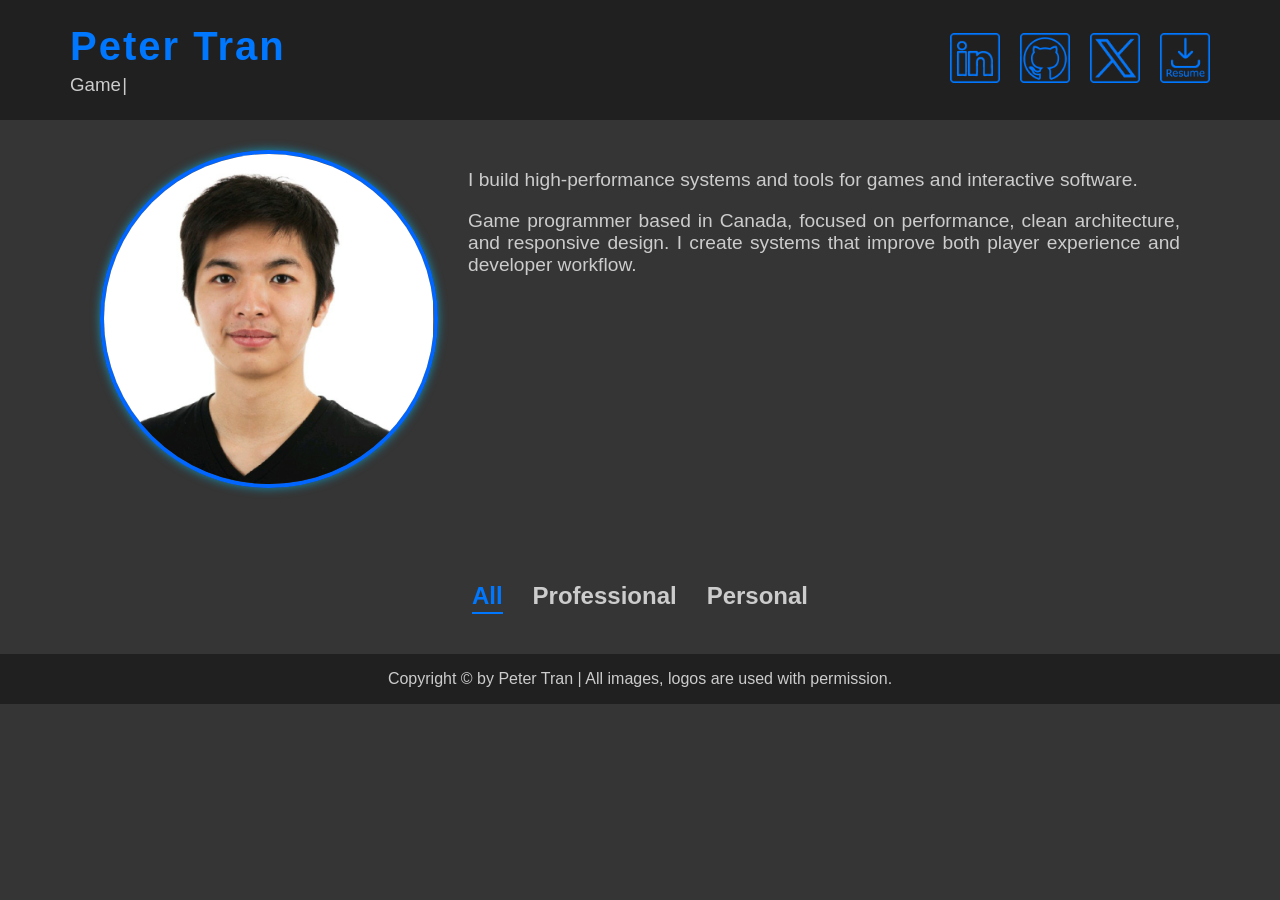
==== index.html @ 81e27185 "Portfolio Showcase Filtering Bar - Non-functional Filtering Bar" ====
<!DOCTYPE html>
<html lang="en">
    <head>
        <title>Peter Tran</title>

        <meta charset="UTF-8">
        <meta name="viewport" content="width=device-width, initial-scale=1.0">

        <link rel="styleSheet" href="src/styles/main.css">
        <link rel="styleSheet" href="src/styles/index.css">
    </head>
    <body>
        <!-- Navigation Bar -->
        <div class="navagationBarContainer">
            <div class="navagationBar">
                <!-- Brand / Logo -->
                <a href="/index.html" class="brandHeader">
                    <h1 class="brandName">Peter Tran</h1>
                    <h3 class="brandTitle">
                        <span id="typingText"></span>
                        <span class="typingCursor">|</span>
                    </h3>
                </a>

                <!-- Social Navigation Actions -->
                <ul class="navItems">
                    <li><a href="https://www.linkedin.com/in/petertran00/" class="socialNavItem" id="linkedin"></a></li>
                    <li><a href="https://github.com/Dev-PeterT" class="socialNavItem" id="github"></a></li>
                    <li><a href="https://x.com/Dev_PeterT" class="socialNavItem" id="x"></a></li>
                    <li><a href="src/assets/downloads/Resume.pdf" class="socialNavItem" id="resume" target="_blank"></a></li>
                </ul>

                <!-- Hamburger Icon -->
                <div class="hamburger" onclick="ToggleMenu()">
                    <div></div>
                    <div></div>
                    <div></div>
                </div>
            </div>
        </div>

        <!-- Main Page Content -->
        <div class="pageContentContainer">
            <div style="height: 150px"></div>

            <!-- About Me Section -->
            <div class="aboutMeContentContainer">
                <div class="profilePictureContainer">
                    <img src="src/assets/images/Profile.jpeg" alt="Profile Image" class="profilePicture">
                </div>
                <div class="introductionText">
                    <p>I build high-performance systems and tools for games and interactive software.</p>
                    <p>Game programmer based in Canada, focused on performance, clean architecture, and responsive design. I create systems that improve both player experience and developer workflow.</p>
                </div>
            </div>

            <!-- Portfolio Section -->
            <div class="portfolioContentContainer">
                <ul class="portfolioNavbar">
                    <li class="active" data-category="all">All</li>
                    <li data-category="professional">Professional</li>
                    <li data-category="personal">Personal</li>
                </ul>

                <div class="portfolioShowcase">
                </div>
            </div>
        </div>

        <!-- Page Footer -->
        <div class="pageFooterContainer">
            <div class="pageFooter">
                <p>Copyright &copy; by Peter Tran | All images, logos are used with permission.</p>
            </div>
        </div>

        <script src="/src/scripts/main.js"></script>
    </body>
</html>
---- src/styles/main.css ----
/* =====================
   Portfolio Page Layout
   ===================== */
html, body {
    margin: 0;
    height: 100%;

    color: #cccccc;
    text-align: justify;

    justify-content: center;
    scroll-behavior: smooth;
    background-color: #353535;
	font-family: Verdana, sans-serif;
}
.pageContentContainer {
    margin: 0 auto;
    max-width: 1200px;
    text-align: justify;
    justify-content: center; 
}



/* ==============================
   Portfolio Navagation Bar Style
   ============================== */
.navagationBarContainer {
    top: 0;
	margin: 0;
    width: 100%;
    height: 120px;
    z-index: 9999;
    position: fixed;
    background-color: #202020;
}
.navagationBar{
    height: 100%;
    display: flex;
    margin: 0 auto;
    max-width: 1200px;
    padding-left: 20px;
    padding-right: 20px;
	align-items: center;
    box-sizing: border-box;
    justify-content: space-between;
}

/*#region Navigation Bar Brand*/
.brandHeader {
    margin: 5px 10px;
    text-decoration: none;
    display: inline-block;
}
.brandName {
    font-weight: 700;
    font-size: 2.5rem;    
    letter-spacing: 2px;

    margin: 0;
    display: block;
    color: #0077ff;
    text-decoration: none;
}
.brandTitle {
    font-weight: 300;
    color: #cccccc;
    margin: 5px 0 0 0;  
}
.typingCursor {
    left: -4px;
    position: relative;
    display: inline-block;
    animation: blink 0.7s step-start infinite;
}
@keyframes blink {
    50% { opacity: 0; }
}
/*#endregion*/

/*#region Navigation Bar Social*/
.navItems {
    margin: 0;
	padding: 0;
    display: flex;
    list-style: none;
    margin-left: auto;
}
.navItems li {
	position: relative;
}
.socialNavItem{
    width: 50px;
	height: 50px;
    margin: 5px 10px;
    display: inline-block;
    background-size: contain;
    background-position: center;
	background-repeat: no-repeat;
	transition: background-image 0.3s ease-in-out;
}
#linkedin {
	background-image: url('/src/assets/images/logos/Blue_Linkedin.png');
}
#linkedin:hover {
	background-image: url('/src/assets/images/logos/Red_Linkedin.png');
}
#github {
	background-image: url('/src/assets/images/logos/Blue_Github.png');
}
#github:hover {
	background-image: url('/src/assets/images/logos/Red_Github.png');
}
#x {
	background-image: url('/src/assets/images/logos/Blue_X.png');
}
#x:hover {
	background-image: url('/src/assets/images/logos/Red_X.png');
}
#resume {
    background-image: url('/src/assets/images/icons/Blue_Resume.png');
}
#resume:hover {
    background-image: url('/src/assets/images/icons/Red_Resume.png');
}
/*#endregion*/

/*#region Navigation Bar Hamburger*/
.hamburger {
    gap: 10px;
    width: 50px;
    height: 95px;
    display: none;
    cursor: pointer;
    align-items: center; 
    flex-direction: column;
    justify-content: center;
}
.hamburger div {
    width: 40px;
    height: 2px;
    border-radius: 2px;
    transform-origin: center;
    background-color: #fff;
    transition: all 0.4s ease;
}
.hamburger.open div:nth-child(1) {
    transform: rotate(45deg) translate(8.5px, 8.5px);
}
.hamburger.open div:nth-child(2) {
    opacity: 0;
}
.hamburger.open div:nth-child(3) {
    transform: rotate(-45deg) translate(8.5px, -8.5px);
}
@keyframes socialSlideOutRight {
    0%   { transform: translateX(0); opacity: 1; }
    100% { transform: translateX(120px); opacity: 0; }
}
@keyframes backSlideInLeft {
    0%   { transform: translateX(-50%) translateX(-50px); opacity: 0; }
    100% { transform: translateX(-50%) translateX(0); opacity: 1; }
}
@keyframes socialSlideInLeft {
    0%   { transform: translateX(120px); opacity: 0; }
    100% { transform: translateX(0); opacity: 1; }
}
@keyframes backSlideOutLeft {
    0%   { transform: translateX(-50%) translateX(0); opacity: 1; }
    100% { transform: translateX(-50%) translateX(-50px); opacity: 0; }
}
/*#endregion*/



/* ======================
   Portfolio Footer Style
   ====================== */
.pageFooterContainer {
    width: 100%;
    height: 50px;
    display: flex;

    text-align: center;
    align-items: center;
    box-sizing: border-box;
    justify-content: center;
    background-color: #202020;
}
.pageFooter {
    display: flex;
    flex-wrap: wrap;
    align-items: center;
    justify-content: center;
}



/* =================================
   Mobile Responsive Portfolio Style
   ================================= */
@media screen and (max-width: 1024px) {
    /*#region Navigation Bar*/
    .navItems {
        left: 0;
        gap: 15px;
        top: 120px;
        opacity: 0;
        width: 100%;
        max-height: 0;

        overflow: hidden;
        position: absolute;
        align-items: center;
        flex-direction: row;
        transform-origin: top;
        justify-content: center;
        background-color: #202020;
        will-change: max-height, opacity;
        transition: max-height 0.7s ease, opacity 0.5s ease 0.1s;
    }
    .navItems.show {
        opacity: 1;
        max-height: 200px;
    }
    .navItems li {
        opacity: 0;
        transform: translateY(-10px);
        transition: opacity 0.3s ease, transform 0.6s ease;
    }
    .navItems.show li {
        opacity: 1;
        transform: translateY(0);
    }
    .hamburger {
        display: flex;
        margin: 5px 10px;
    }
    /*#endregion*/
}
---- src/styles/index.css ----
/* ====================
   Introduction Content
   ==================== */
.aboutMeContentContainer {
    gap: 30px;
    display: flex;
    position: relative;
    text-align: justify;

    padding-left: 5%;
    padding-right: 5%;
    padding-bottom: 25px;
}
.profilePicture {
    width: 330px;
	height: 330px;
    object-fit: cover;
	border-radius: 50%;
	border: 4px solid #0066ff;
	box-shadow: 0 0 10px rgba(0, 204, 255, 0.6);
}
.introductionText {
    font-size: 1.2rem;
}



/* ==================================
   Portfolio Content & Navigation Bar
   ================================== */

/*#region Portfolio Navigation Bar*/
.portfolioNavbar {
    gap: 30px;
    display: flex;
    margin: 40px 0;
    font-weight: 500;
    list-style: none;
    justify-content: center;

    padding-left: 5%;
    padding-right: 5%;
    padding-top: 25px;
}
.portfolioNavbar li {
    font-weight: 700;
    font-size: 1.5rem;

    cursor: pointer;
    position: relative;
    padding-bottom: 4px;
}
.portfolioNavbar li::after {
    left: 0;
    bottom: 0;
    content: '';
    width: 100%;
    height: 2px;
    position: absolute;
    transform: scaleX(0);
    transform-origin: center;
    background-color: #0077ff;
    transition: transform 0.3s ease;
}
.portfolioNavbar li:hover::after {
    transform: scaleX(1);
}
.portfolioNavbar li.active::after {
    transform: scaleX(1);
}
.portfolioNavbar li:hover,
.portfolioNavbar li.active {
    color: #0077ff;
}
/*#endregion*/

/*#region Portfolio Content Grid & Showcase*/

/*#endregion*/



/* =================================
   Mobile Responsive Portfolio Style
   ================================= */
@media screen and (max-width: 1024px) {
    
}
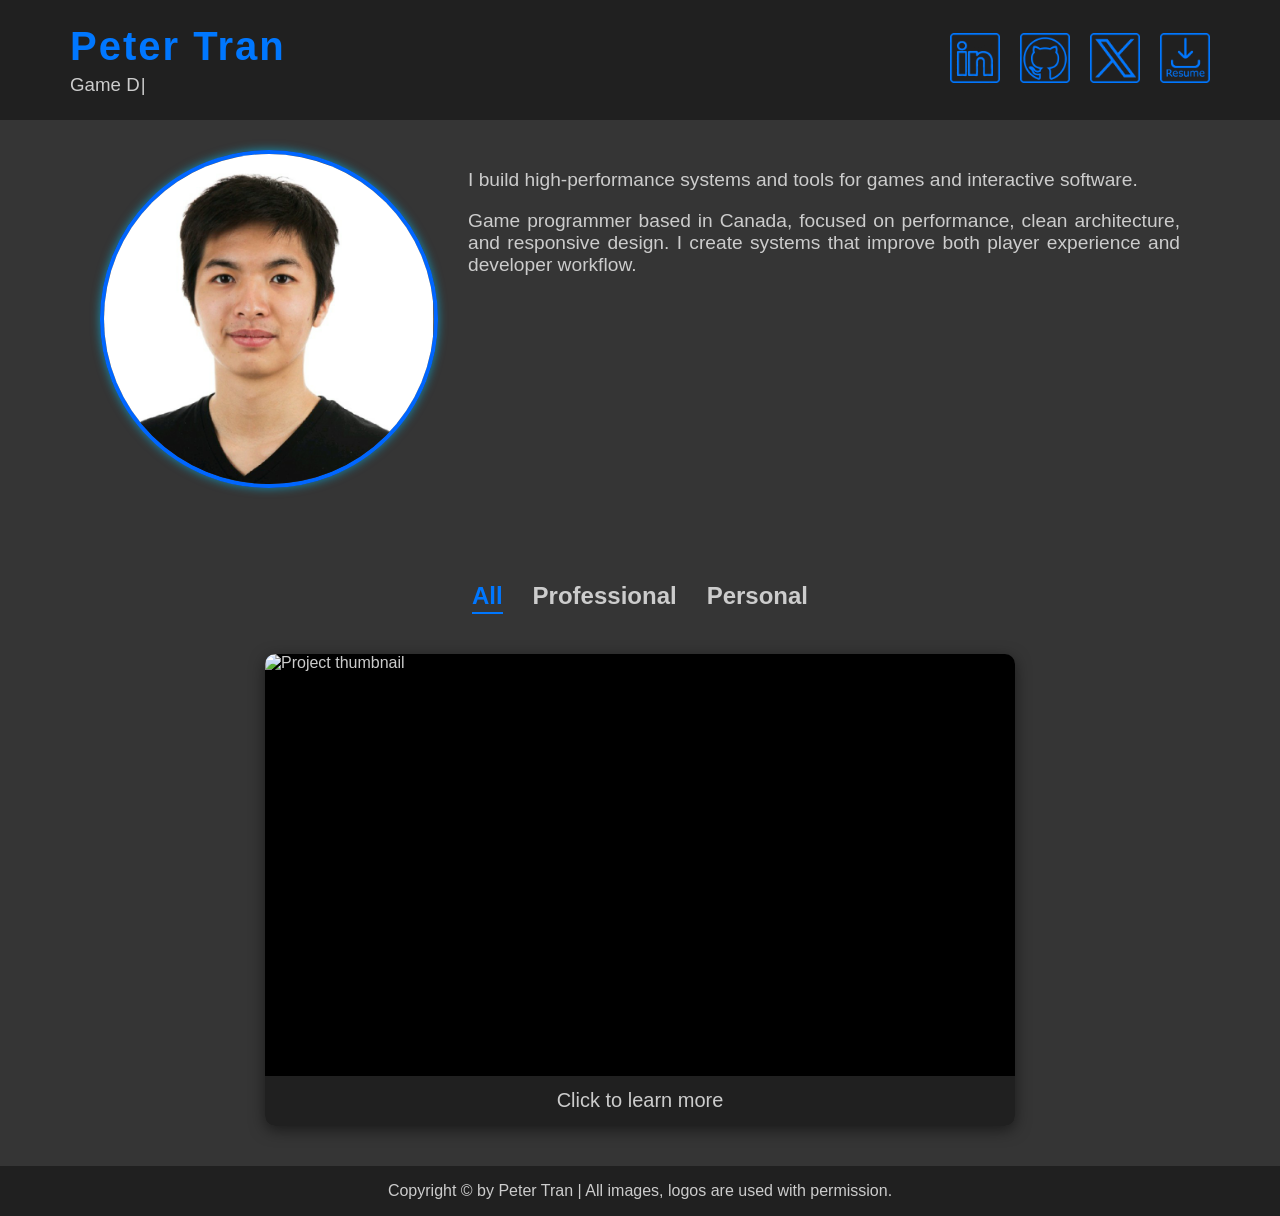
==== commit cf78aee3: "Project Card and UI/UX update - Updated UI/UX color - Project Card Template" ====
--- a/index.html
+++ b/index.html
@@ -56,13 +56,28 @@
 
             <!-- Portfolio Section -->
             <div class="portfolioContentContainer">
-                <ul class="portfolioNavbar">
+                <ul class="portfolioFilterBar">
                     <li class="active" data-category="all">All</li>
                     <li data-category="professional">Professional</li>
                     <li data-category="personal">Personal</li>
                 </ul>
 
                 <div class="portfolioShowcase">
+                    <div class="projectCard">
+                        <div class="mediaBox">
+                            <img src="${project.previewImage}" alt="Project thumbnail" class="previewImage">
+                            <video class="previewVideo" muted loop playsinline>
+                                <source src="${project.previewVideo}" type="video/mp4">
+                            </video>
+                        </div>
+                        <div class="textBox">
+                            <div class="defaultText">
+                                <span class="projectTitle"></span>
+                                <span class="projectRole"></span>
+                            </div>
+                            <div class="hoverText">Click to learn more</div>
+                        </div>
+                    </div>
                 </div>
             </div>
         </div>
@@ -75,5 +90,6 @@
         </div>
 
         <script src="/src/scripts/main.js"></script>
+        <script src="/src/scripts/portfolioContent.js"></script>
     </body>
 </html>
--- a/src/styles/main.css
+++ b/src/styles/main.css
@@ -100,28 +100,40 @@
 	transition: background-image 0.3s ease-in-out;
 }
 #linkedin {
-	background-image: url('/src/assets/images/logos/Blue_Linkedin.png');
+    transition: transform 0.35s ease;
+	background-image: url('/src/assets/images/logos/Main_Linkedin.png');
 }
 #linkedin:hover {
-	background-image: url('/src/assets/images/logos/Red_Linkedin.png');
+    transform: translateY(-4px) scale(1.05);
+    box-shadow: 0 0 12px rgba(51, 153, 255, 0.25);
+	background-image: url('/src/assets/images/logos/Hover_Linkedin.png');
 }
 #github {
-	background-image: url('/src/assets/images/logos/Blue_Github.png');
+    transition: transform 0.35s ease;
+	background-image: url('/src/assets/images/logos/Main_Github.png');
 }
 #github:hover {
-	background-image: url('/src/assets/images/logos/Red_Github.png');
+    transform: translateY(-4px) scale(1.05);
+    box-shadow: 0 0 12px rgba(51, 153, 255, 0.25);
+	background-image: url('/src/assets/images/logos/Hover_Github.png');
 }
 #x {
-	background-image: url('/src/assets/images/logos/Blue_X.png');
+    transition: transform 0.35s ease;
+	background-image: url('/src/assets/images/logos/Main_X.png');
 }
 #x:hover {
-	background-image: url('/src/assets/images/logos/Red_X.png');
+    transform: translateY(-4px) scale(1.05);
+    box-shadow: 0 0 12px rgba(51, 153, 255, 0.25);
+	background-image: url('/src/assets/images/logos/Hover_X.png');
 }
 #resume {
-    background-image: url('/src/assets/images/icons/Blue_Resume.png');
+    transition: transform 0.35s ease;
+    background-image: url('/src/assets/images/icons/Main_Resume.png');
 }
 #resume:hover {
-    background-image: url('/src/assets/images/icons/Red_Resume.png');
+    transform: translateY(-4px) scale(1.05);
+    box-shadow: 0 0 12px rgba(51, 153, 255, 0.25);
+    background-image: url('/src/assets/images/icons/Hover_Resume.png');
 }
 /*#endregion*/
 
--- a/src/styles/index.css
+++ b/src/styles/index.css
@@ -30,7 +30,7 @@
    ================================== */
 
 /*#region Portfolio Navigation Bar*/
-.portfolioNavbar {
+.portfolioFilterBar {
     gap: 30px;
     display: flex;
     margin: 40px 0;
@@ -42,7 +42,7 @@
     padding-right: 5%;
     padding-top: 25px;
 }
-.portfolioNavbar li {
+.portfolioFilterBar li {
     font-weight: 700;
     font-size: 1.5rem;
 
@@ -50,7 +50,7 @@
     position: relative;
     padding-bottom: 4px;
 }
-.portfolioNavbar li::after {
+.portfolioFilterBar li::after {
     left: 0;
     bottom: 0;
     content: '';
@@ -62,20 +62,87 @@
     background-color: #0077ff;
     transition: transform 0.3s ease;
 }
-.portfolioNavbar li:hover::after {
+.portfolioFilterBar li:hover::after {
     transform: scaleX(1);
 }
-.portfolioNavbar li.active::after {
+.portfolioFilterBar li.active::after {
     transform: scaleX(1);
 }
-.portfolioNavbar li:hover,
-.portfolioNavbar li.active {
+.portfolioFilterBar li:hover,
+.portfolioFilterBar li.active {
     color: #0077ff;
 }
 /*#endregion*/
 
 /*#region Portfolio Content Grid & Showcase*/
+.portfolioShowcase {
+	display: flex;
+	flex-wrap: wrap;
+    max-width: 1800px;
+	justify-content: center;
+}
+.projectCard {
+    width: 750px;
+    margin: 0 auto;
+    cursor: pointer;
+    overflow: hidden;
+    max-height: 1500px;
+    transform: scale(1);
+    border-radius: 10px;
+    box-shadow: 0 4px 15px rgba(0, 0, 0, 0.5);
 
+    transition:
+        margin 0.8s ease,
+        opacity 0.6s ease,
+        transform 0.6s ease,
+        max-height 0.8s ease,
+        box-shadow 0.3s ease;
+    margin: 0 20px 40px 20px;
+}
+.mediaBox {
+    width: 100%;
+    overflow: hidden;
+    position: relative;
+    background: black;
+    aspect-ratio: 16 / 9;
+    border-radius: var(--projectMedia-radius);
+}
+.mediaBox img,
+.mediaBox video {
+    top: 0;
+    left: 0;
+    width: 100%;
+    height: 100%;
+    object-fit: cover;
+    position: absolute;
+    border-radius: inherit;
+    transition: opacity 0.4s ease;
+}
+.mediaBox img {
+    opacity: 1;
+    z-index: 1;
+}
+.mediaBox video {
+    opacity: 0;
+    z-index: 2;
+}
+.textBox {
+    width: 100%;
+    height: 50px;
+    font-size: 20px;
+    padding: 0 15px;
+
+    display: flex;
+    color: #cccccc;
+    overflow: hidden;
+    position: relative;
+    align-items: center;
+    box-sizing: border-box;
+    font-family: sans-serif;
+    justify-content: center;
+    background-color: #202020;
+    border-radius: var(--projectText-radius);
+}
 /*#endregion*/
 
 
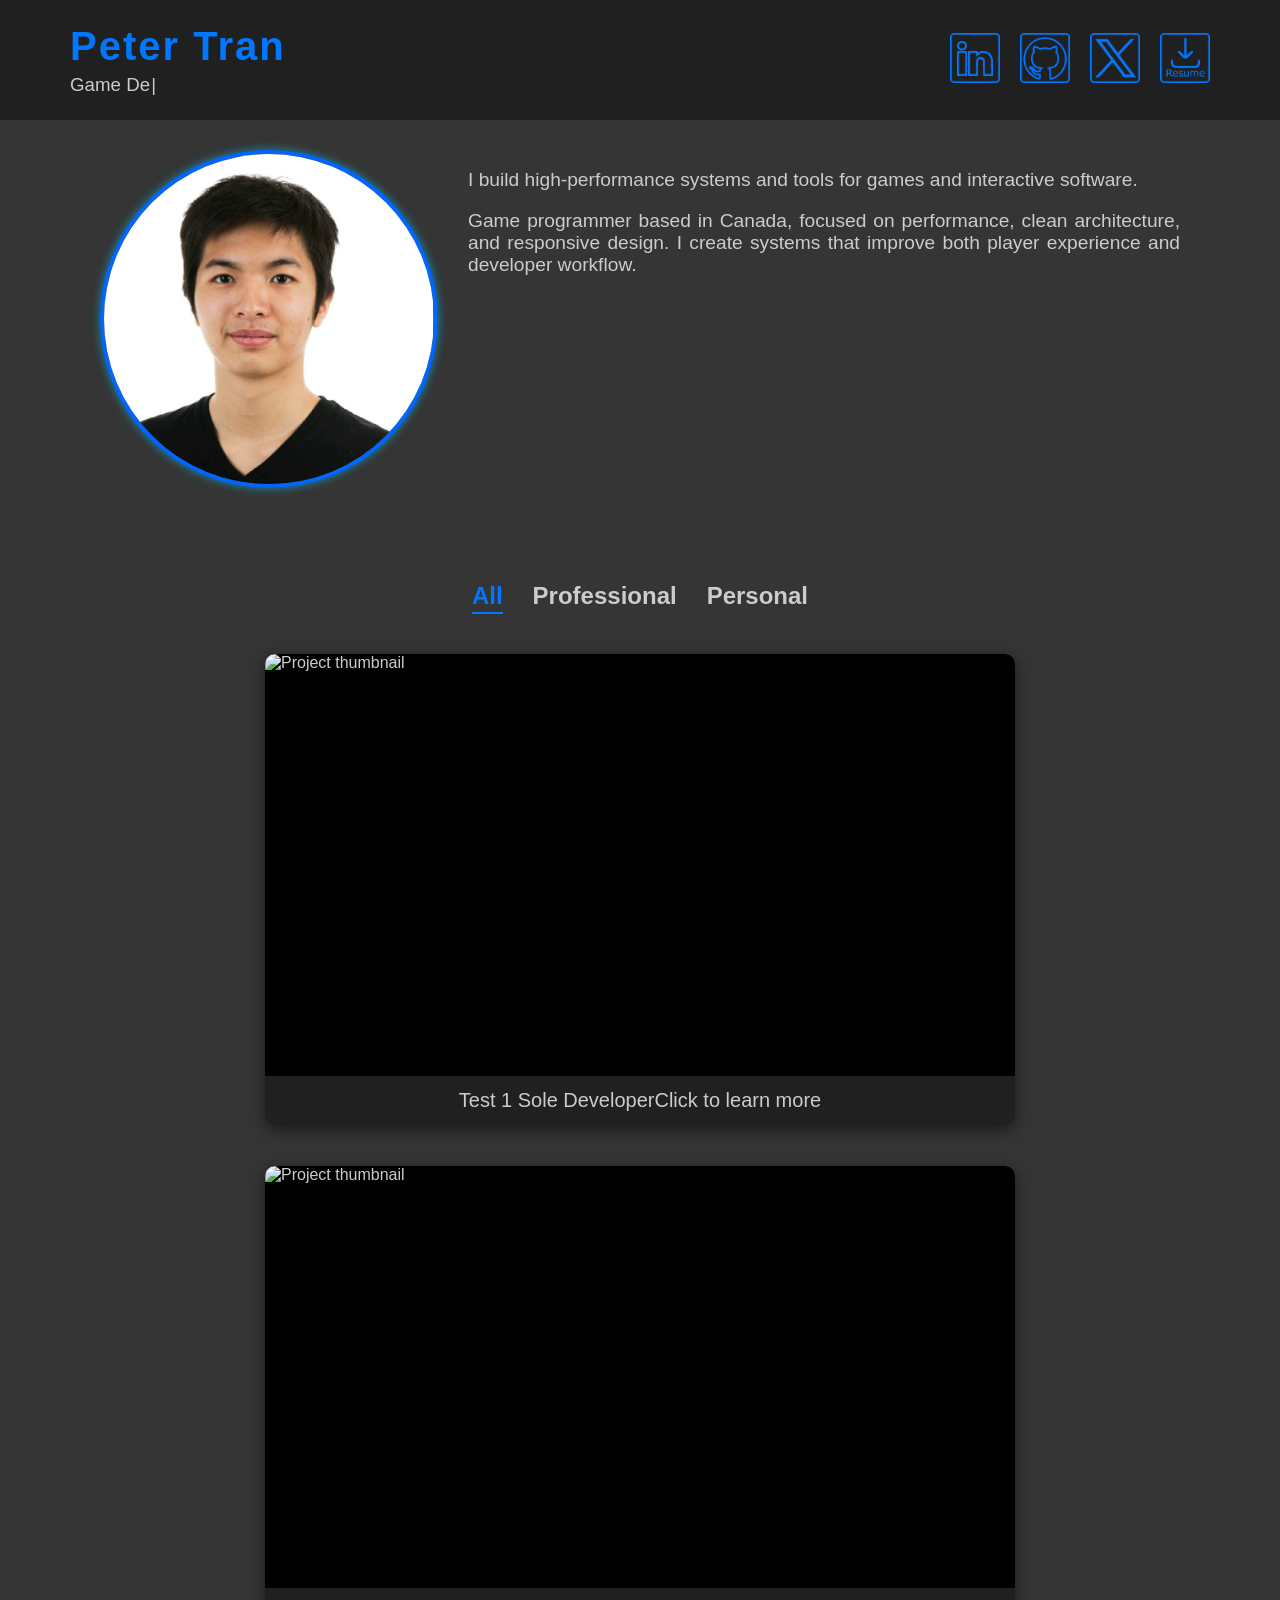
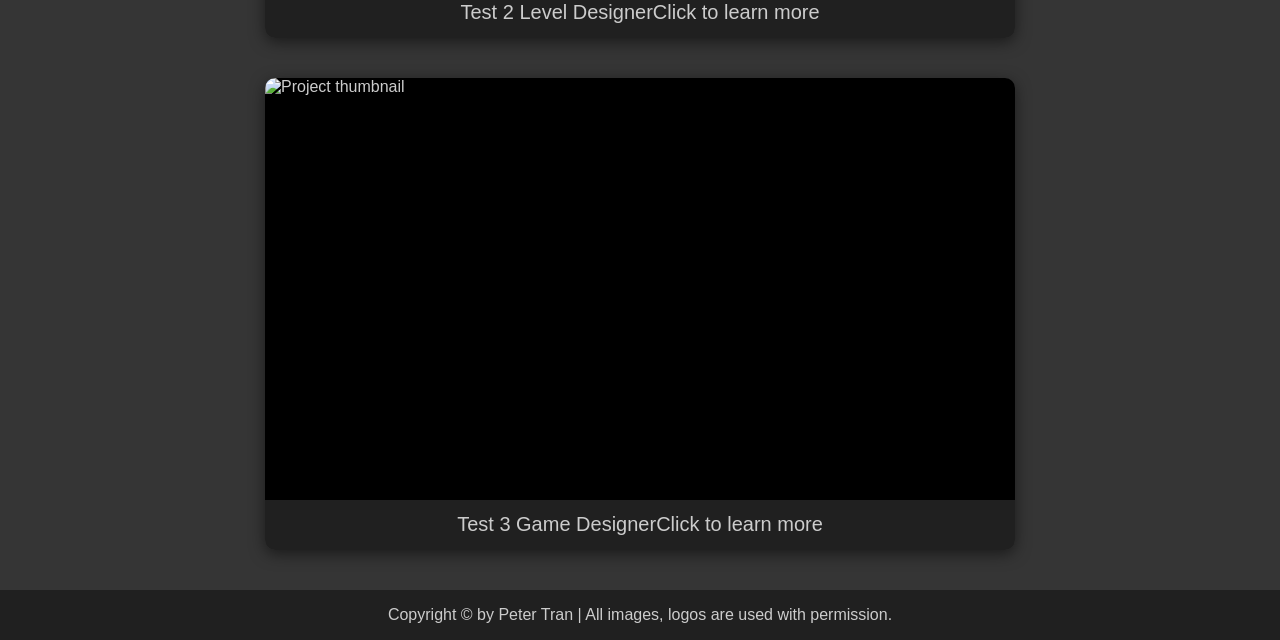
==== commit 143b0208: "Dynamic Project Loading - Load projects from Json" ====
--- a/index.html
+++ b/index.html
@@ -63,21 +63,7 @@
                 </ul>
 
                 <div class="portfolioShowcase">
-                    <div class="projectCard">
-                        <div class="mediaBox">
-                            <img src="${project.previewImage}" alt="Project thumbnail" class="previewImage">
-                            <video class="previewVideo" muted loop playsinline>
-                                <source src="${project.previewVideo}" type="video/mp4">
-                            </video>
-                        </div>
-                        <div class="textBox">
-                            <div class="defaultText">
-                                <span class="projectTitle"></span>
-                                <span class="projectRole"></span>
-                            </div>
-                            <div class="hoverText">Click to learn more</div>
-                        </div>
-                    </div>
+                    
                 </div>
             </div>
         </div>
--- a/src/styles/index.css
+++ b/src/styles/index.css
@@ -49,6 +49,8 @@
     cursor: pointer;
     position: relative;
     padding-bottom: 4px;
+
+    transition: color 0.25s ease;
 }
 .portfolioFilterBar li::after {
     left: 0;
@@ -68,9 +70,13 @@
 .portfolioFilterBar li.active::after {
     transform: scaleX(1);
 }
-.portfolioFilterBar li:hover,
+.portfolioFilterBar li:hover {
+    color: #3399ff;
+    transition: color 0.25s ease;
+}
 .portfolioFilterBar li.active {
     color: #0077ff;
+    transition: color 0.25s ease;
 }
 /*#endregion*/
 
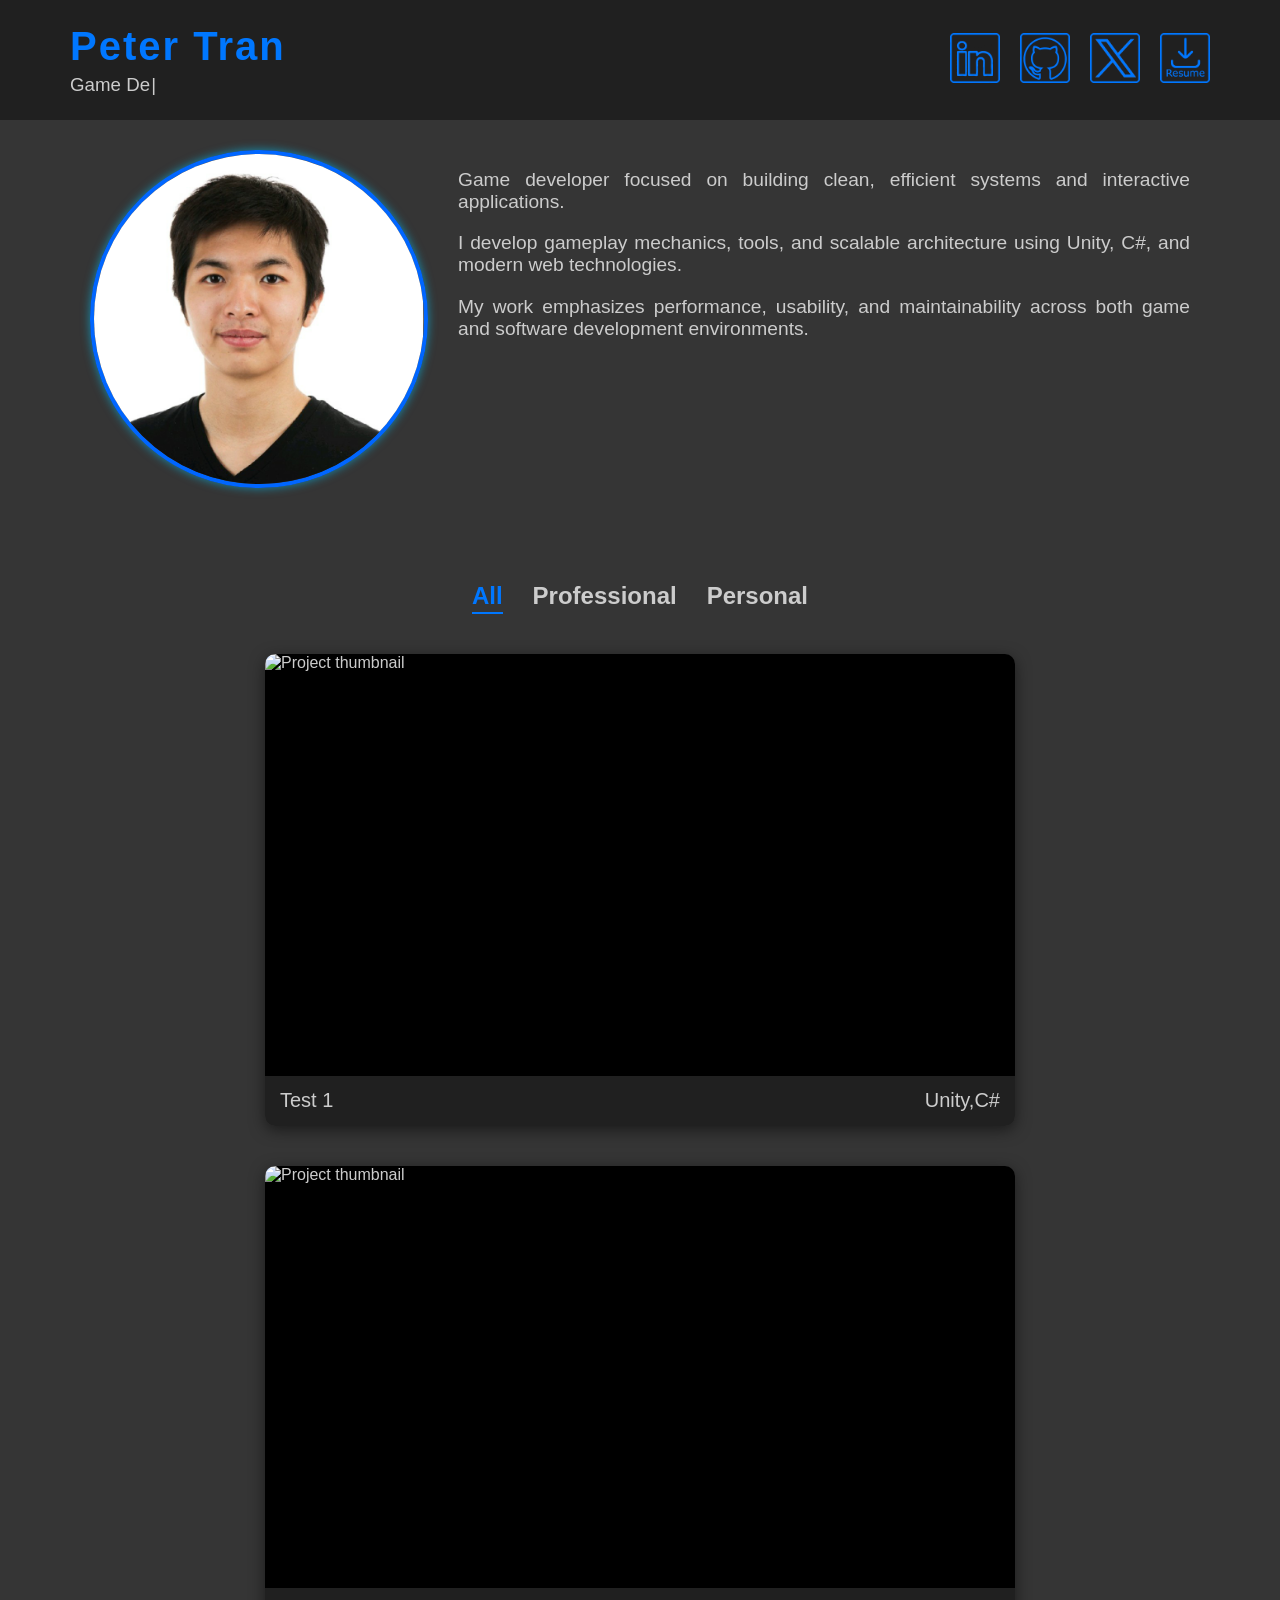
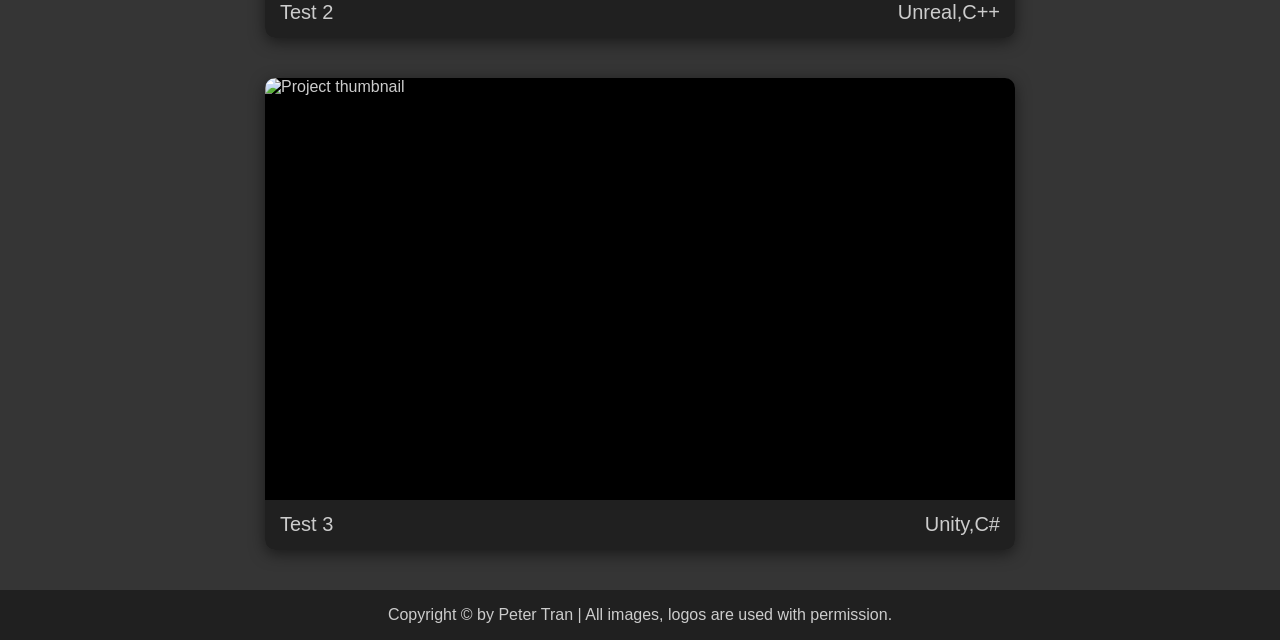
==== commit 50be003a: "Updated Content - Updated About Me - Updated Project Cards" ====
--- a/index.html
+++ b/index.html
@@ -49,8 +49,9 @@
                     <img src="src/assets/images/Profile.jpeg" alt="Profile Image" class="profilePicture">
                 </div>
                 <div class="introductionText">
-                    <p>I build high-performance systems and tools for games and interactive software.</p>
-                    <p>Game programmer based in Canada, focused on performance, clean architecture, and responsive design. I create systems that improve both player experience and developer workflow.</p>
+                    <p>Game developer focused on building clean, efficient systems and interactive applications.</p>
+                    <p>I develop gameplay mechanics, tools, and scalable architecture using Unity, C#, and modern web technologies.</p>
+                    <p>My work emphasizes performance, usability, and maintainability across both game and software development environments.</p>
                 </div>
             </div>
 
--- a/src/styles/main.css
+++ b/src/styles/main.css
@@ -14,8 +14,6 @@
 	font-family: Verdana, sans-serif;
 }
 .pageContentContainer {
-    margin: 0 auto;
-    max-width: 1200px;
     text-align: justify;
     justify-content: center; 
 }
--- a/src/styles/index.css
+++ b/src/styles/index.css
@@ -4,6 +4,8 @@
 .aboutMeContentContainer {
     gap: 30px;
     display: flex;
+    margin: 0 auto;
+    max-width: 1100px;
     position: relative;
     text-align: justify;
 
@@ -73,6 +75,10 @@
 .portfolioFilterBar li:hover {
     color: #3399ff;
     transition: color 0.25s ease;
+
+    text-shadow: 
+        0 0 3px rgba(51, 153, 255, 0.4),
+        0 0 6px rgba(51, 153, 255, 0.25);
 }
 .portfolioFilterBar li.active {
     color: #0077ff;
@@ -83,10 +89,12 @@
 /*#region Portfolio Content Grid & Showcase*/
 .portfolioShowcase {
 	display: flex;
+    margin: 0 auto;
 	flex-wrap: wrap;
     max-width: 1800px;
 	justify-content: center;
 }
+
 .projectCard {
     width: 750px;
     margin: 0 auto;
@@ -105,6 +113,21 @@
         box-shadow 0.3s ease;
     margin: 0 20px 40px 20px;
 }
+.projectCard:hover {
+    transform: scale(1.02);
+    box-shadow: 
+        0 0 10px rgba(51, 153, 255, 0.6),
+        0 0 20px rgba(51, 153, 255, 0.4),
+        0 4px 15px rgba(0, 0, 0, 0.5); 
+}
+.projectCard.hidden {
+    opacity: 0;
+    max-height: 0;
+    margin: 0 !important;
+    pointer-events: none;
+    transform: scale(1);
+}
+
 .mediaBox {
     width: 100%;
     overflow: hidden;
@@ -132,6 +155,7 @@
     opacity: 0;
     z-index: 2;
 }
+
 .textBox {
     width: 100%;
     height: 50px;
@@ -149,6 +173,38 @@
     background-color: #202020;
     border-radius: var(--projectText-radius);
 }
+.defaultText {
+    width: 100%;
+    display: flex;
+    align-items: center;
+    transition: opacity 0.3s ease;
+    justify-content: space-between;
+}
+.projectCard:hover .defaultText {
+    opacity: 0;
+}
+.hoverText {
+    position: absolute;
+    top: 0;
+    left: 0;
+    opacity: 0;
+    width: 100%;
+    height: 100%;
+    display: flex;
+    color: #3399ff;
+    font-weight: bold;
+    text-align: center;
+    align-items: center;
+    justify-content: center;
+    transition: opacity 0.3s ease;
+
+    text-shadow: 
+        0 0 3px rgba(51, 153, 255, 0.4),
+        0 0 6px rgba(51, 153, 255, 0.25);
+}
+.projectCard:hover .hoverText {
+    opacity: 1;
+}
 /*#endregion*/
 
 
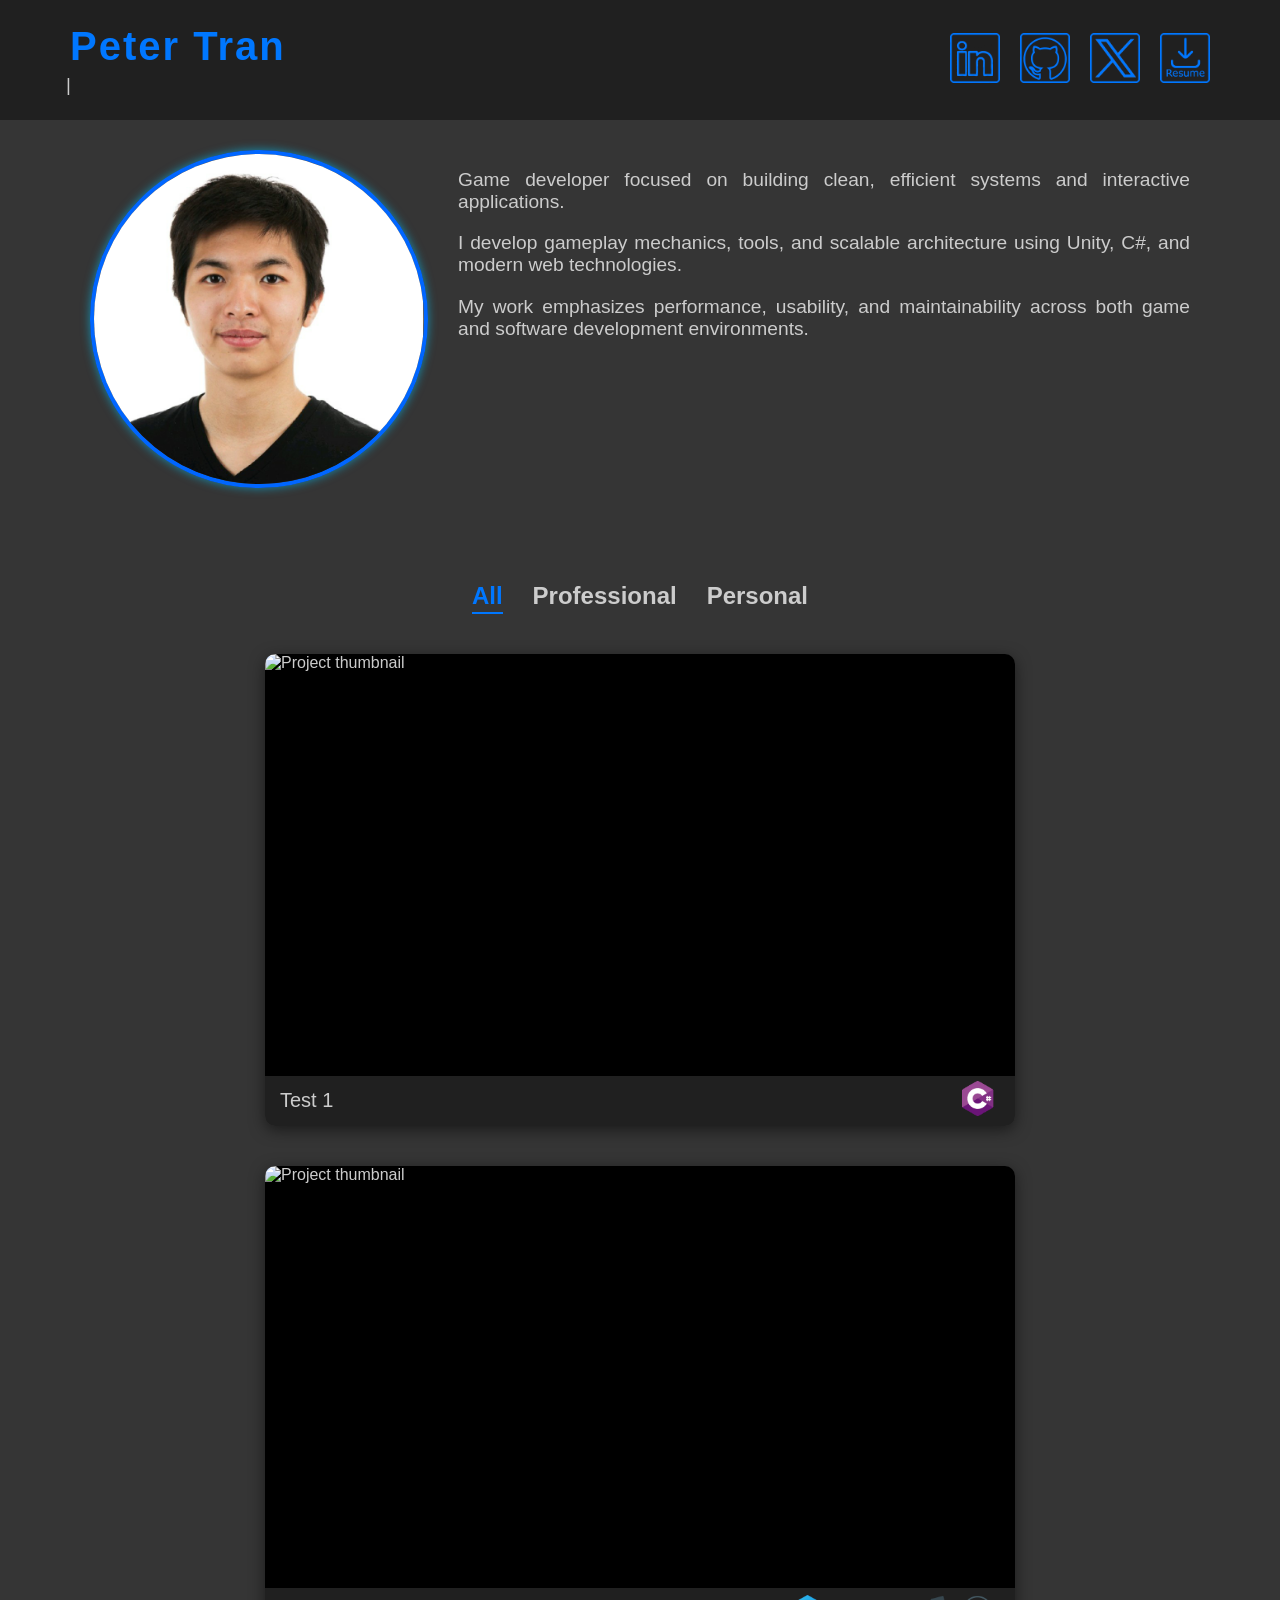
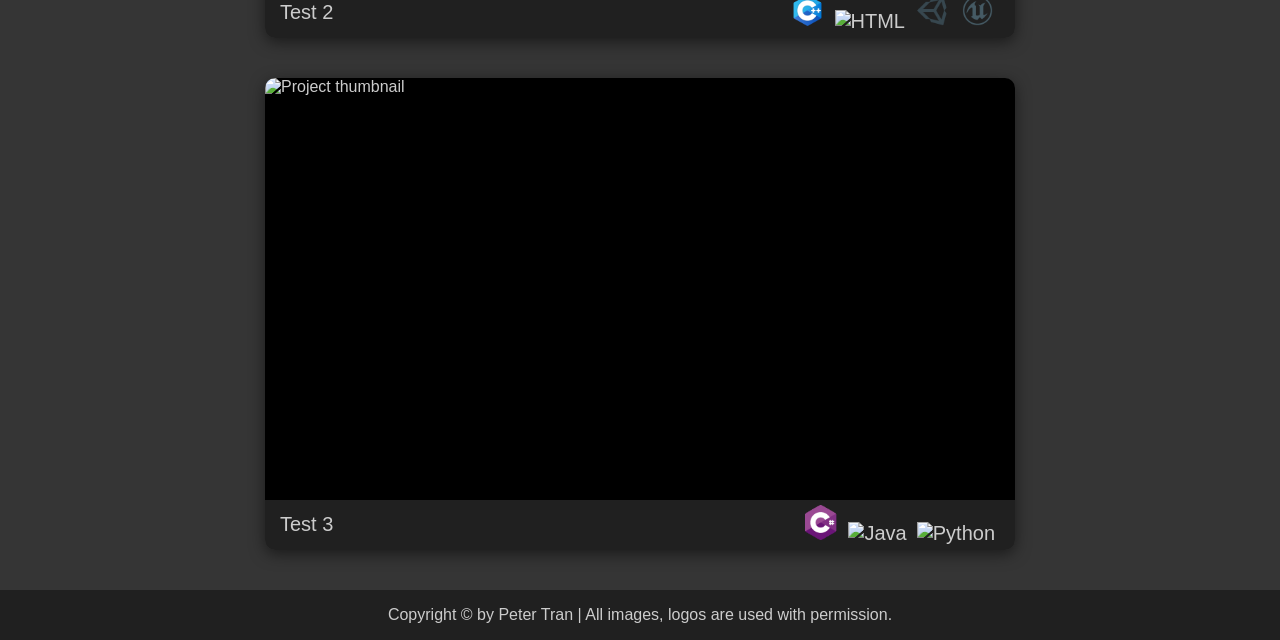
==== commit 423f78a0: "New Page - Project Cards leads to a case study page - Action Item setup" ====
--- a/index.html
+++ b/index.html
@@ -9,10 +9,10 @@
         <link rel="styleSheet" href="src/styles/main.css">
         <link rel="styleSheet" href="src/styles/index.css">
     </head>
-    <body>
+    <body class="index">
         <!-- Navigation Bar -->
-        <div class="navagationBarContainer">
-            <div class="navagationBar">
+        <div class="navigationBarContainer">
+            <div class="navigationBar">
                 <!-- Brand / Logo -->
                 <a href="/index.html" class="brandHeader">
                     <h1 class="brandName">Peter Tran</h1>
@@ -22,12 +22,16 @@
                     </h3>
                 </a>
 
+                <div class="navigationActions" id="navigationActions">
+                    <span class="backText">Back</span>
+                </div>
+
                 <!-- Social Navigation Actions -->
-                <ul class="navItems">
-                    <li><a href="https://www.linkedin.com/in/petertran00/" class="socialNavItem" id="linkedin"></a></li>
-                    <li><a href="https://github.com/Dev-PeterT" class="socialNavItem" id="github"></a></li>
-                    <li><a href="https://x.com/Dev_PeterT" class="socialNavItem" id="x"></a></li>
-                    <li><a href="src/assets/downloads/Resume.pdf" class="socialNavItem" id="resume" target="_blank"></a></li>
+                <ul class="navigationItems">
+                    <li><a href="https://www.linkedin.com/in/petertran00/" class="socialNavigationItem" id="linkedin"></a></li>
+                    <li><a href="https://github.com/Dev-PeterT" class="socialNavigationItem" id="github"></a></li>
+                    <li><a href="https://x.com/Dev_PeterT" class="socialNavigationItem" id="x"></a></li>
+                    <li><a href="src/assets/downloads/Resume.pdf" class="socialNavigationItem" id="resume" target="_blank"></a></li>
                 </ul>
 
                 <!-- Hamburger Icon -->
--- a/src/styles/main.css
+++ b/src/styles/main.css
@@ -23,7 +23,7 @@
 /* ==============================
    Portfolio Navagation Bar Style
    ============================== */
-.navagationBarContainer {
+.navigationBarContainer {
     top: 0;
 	margin: 0;
     width: 100%;
@@ -32,7 +32,7 @@
     position: fixed;
     background-color: #202020;
 }
-.navagationBar{
+.navigationBar{
     height: 100%;
     display: flex;
     margin: 0 auto;
@@ -76,18 +76,28 @@
 }
 /*#endregion*/
 
+/*#region Navigation Bar Action Items*/
+.navigationActions {
+    display: none;
+}
+
+body.caseStudy .navigationActions {
+    display: flex;
+}
+/*#endregion*/
+
 /*#region Navigation Bar Social*/
-.navItems {
+.navigationItems {
     margin: 0;
 	padding: 0;
     display: flex;
     list-style: none;
     margin-left: auto;
 }
-.navItems li {
+.navigationItems li {
 	position: relative;
 }
-.socialNavItem{
+.socialNavigationItem{
     width: 50px;
 	height: 50px;
     margin: 5px 10px;
@@ -99,30 +109,30 @@
 }
 #linkedin {
     transition: transform 0.35s ease;
-	background-image: url('/src/assets/images/logos/Main_Linkedin.png');
+	background-image: url('/src/assets/images/icons/Main_Linkedin.png');
 }
 #linkedin:hover {
     transform: translateY(-4px) scale(1.05);
     box-shadow: 0 0 12px rgba(51, 153, 255, 0.25);
-	background-image: url('/src/assets/images/logos/Hover_Linkedin.png');
+	background-image: url('/src/assets/images/icons/Hover_Linkedin.png');
 }
 #github {
     transition: transform 0.35s ease;
-	background-image: url('/src/assets/images/logos/Main_Github.png');
+	background-image: url('/src/assets/images/icons/Main_Github.png');
 }
 #github:hover {
     transform: translateY(-4px) scale(1.05);
     box-shadow: 0 0 12px rgba(51, 153, 255, 0.25);
-	background-image: url('/src/assets/images/logos/Hover_Github.png');
+	background-image: url('/src/assets/images/icons/Hover_Github.png');
 }
 #x {
     transition: transform 0.35s ease;
-	background-image: url('/src/assets/images/logos/Main_X.png');
+	background-image: url('/src/assets/images/icons/Main_X.png');
 }
 #x:hover {
     transform: translateY(-4px) scale(1.05);
     box-shadow: 0 0 12px rgba(51, 153, 255, 0.25);
-	background-image: url('/src/assets/images/logos/Hover_X.png');
+	background-image: url('/src/assets/images/icons/Hover_X.png');
 }
 #resume {
     transition: transform 0.35s ease;
--- a/src/styles/index.css
+++ b/src/styles/index.css
@@ -180,6 +180,11 @@
     transition: opacity 0.3s ease;
     justify-content: space-between;
 }
+.techBadge {
+    width: 35px;
+    height: 35px;
+    padding: 0 5px;
+}
 .projectCard:hover .defaultText {
     opacity: 0;
 }
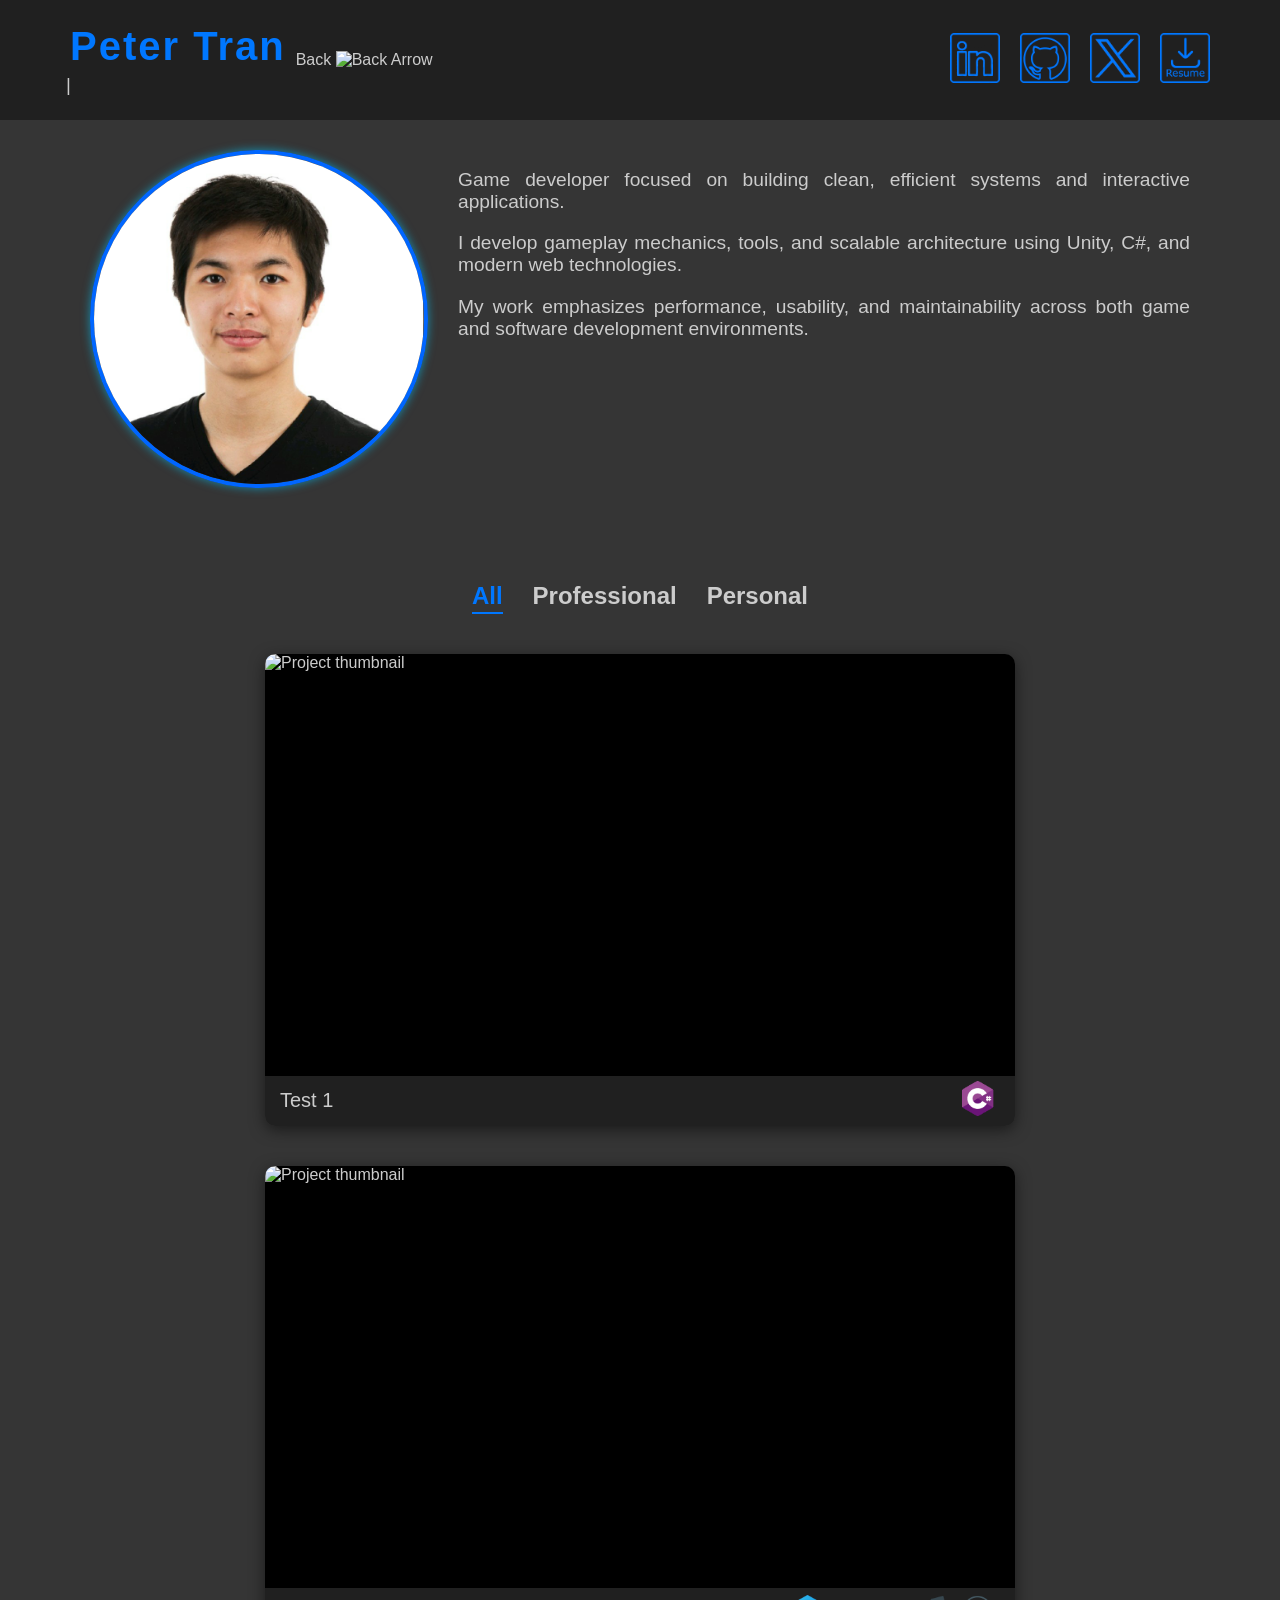
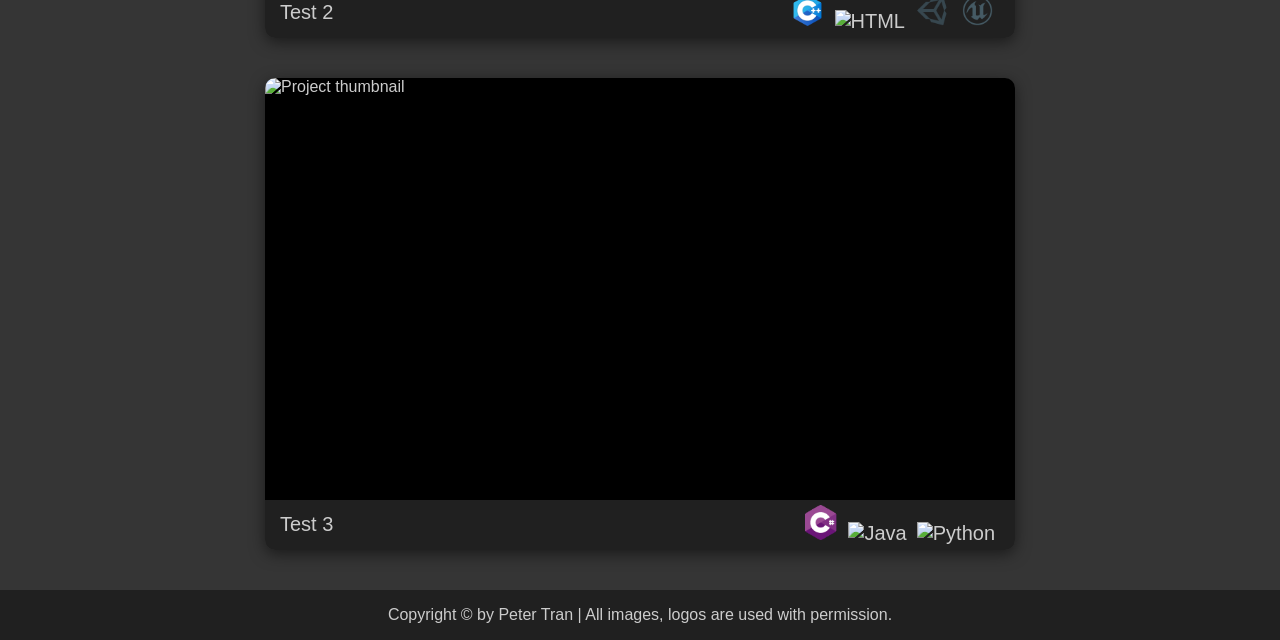
==== commit 392326fe: "Functioning Page Navigation" ====
--- a/index.html
+++ b/index.html
@@ -24,6 +24,9 @@
 
                 <div class="navigationActions" id="navigationActions">
                     <span class="backText">Back</span>
+                    <span class="arrowWrapper">
+                        <img src="../assets/images/icons/Back_Arrow.png" alt="Back Arrow">
+                    </span>
                 </div>
 
                 <!-- Social Navigation Actions -->
--- a/src/styles/main.css
+++ b/src/styles/main.css
@@ -77,12 +77,59 @@
 /*#endregion*/
 
 /*#region Navigation Bar Action Items*/
-.navigationActions {
+.navigationAction {
     display: none;
-}
-
-body.caseStudy .navigationActions {
-    display: flex;
+    cursor: pointer;
+    text-decoration: none;
+}
+body.caseStudy .navigationAction {
+    gap: 4px;
+    display: flex;
+    font-size: 2.2rem;
+    color: #0077ff;
+    align-items: center;
+}
+body.caseStudy .navigationAction:hover {
+    color: #3399ff;
+    text-shadow: 
+        0 0 3px rgba(51, 153, 255, 0.4),
+        0 0 6px rgba(51, 153, 255, 0.25);
+}
+.backArrow {
+    width: 35px;
+    height: 35px;
+    position: relative;
+    align-items: center;
+    display: inline-block;
+
+    background-size: contain;
+    background-position: center;
+    background-repeat: no-repeat;
+    background-image: url('/src/assets/images/icons/Back_Arrow.png');
+}
+.backArrow::after {
+    top: 0;
+    left: 0;
+    content: "";
+    width: 100%;
+    height: 100%;
+    
+    position: absolute;
+    background-size: contain;
+    background-position: center;
+    background-repeat: no-repeat;
+    background-image: url('/src/assets/images/icons/Hover_Back_Arrow.png');
+
+    opacity: 0;
+    transform: translateX(0);
+    transition: transform 0.3s ease, opacity 0.2s ease;
+}
+.navigationAction:hover .backArrow {
+    background-image: url('/src/assets/images/icons/Hover_Back_Arrow.png');
+}
+.navigationAction:hover .backArrow::after {
+    opacity: 1;
+    transform: translateX(20px);
 }
 /*#endregion*/
 
@@ -93,6 +140,9 @@
     display: flex;
     list-style: none;
     margin-left: auto;
+}
+body.caseStudy .navigationItems {
+    display: none;
 }
 .navigationItems li {
 	position: relative;
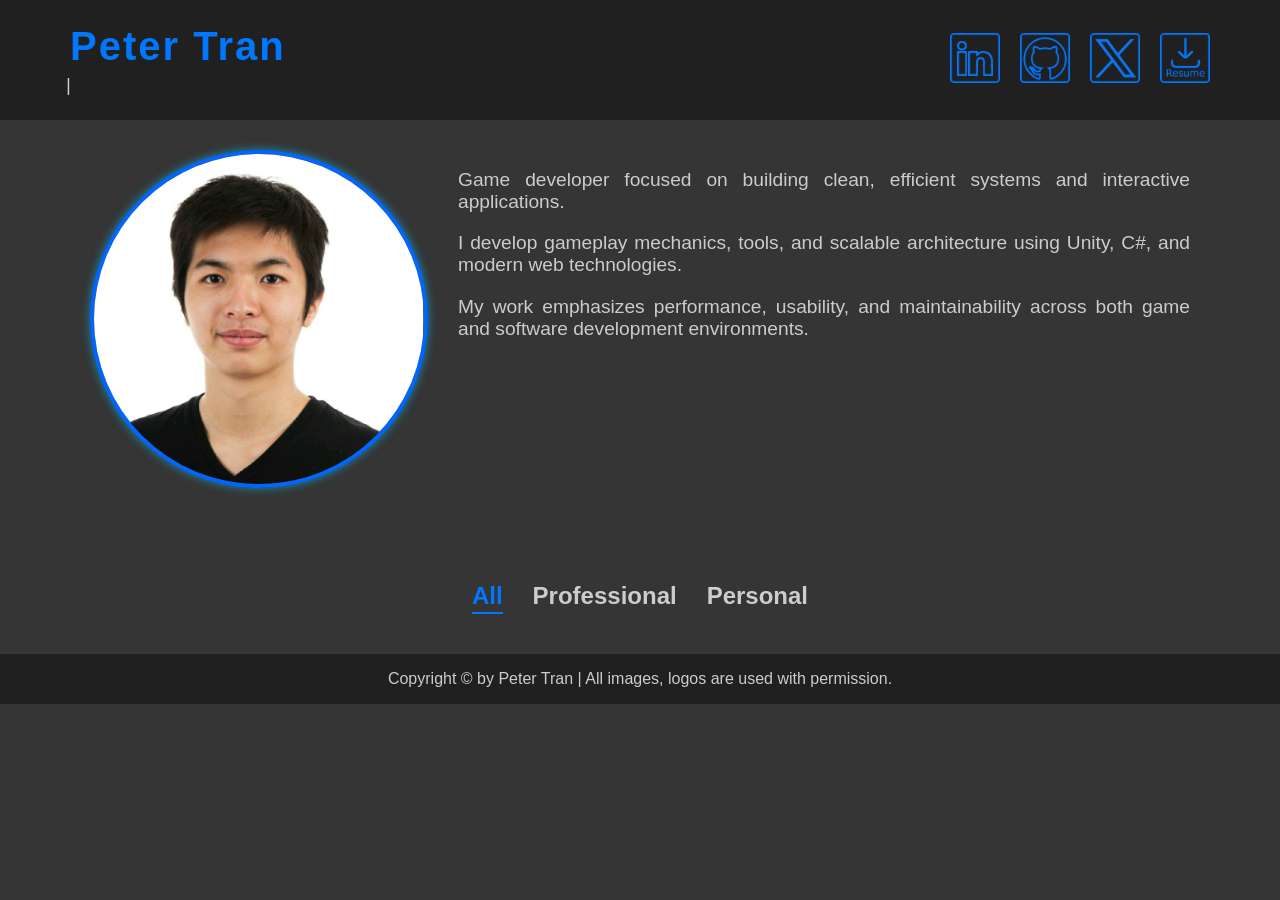
==== commit 5d4332e0: "Functioning Page Transitions - Case Study Page Setup - Functioning Back Button" ====
--- a/index.html
+++ b/index.html
@@ -22,18 +22,17 @@
                     </h3>
                 </a>
 
-                <div class="navigationActions" id="navigationActions">
+                <!-- Navagation Back Action -->
+                <a href="/index.html" class="navigationAction">
                     <span class="backText">Back</span>
-                    <span class="arrowWrapper">
-                        <img src="../assets/images/icons/Back_Arrow.png" alt="Back Arrow">
-                    </span>
-                </div>
+                    <span class="backArrow"></span>
+                </a>
 
                 <!-- Social Navigation Actions -->
                 <ul class="navigationItems">
                     <li><a href="https://www.linkedin.com/in/petertran00/" class="socialNavigationItem" id="linkedin"></a></li>
-                    <li><a href="https://github.com/Dev-PeterT" class="socialNavigationItem" id="github"></a></li>
-                    <li><a href="https://x.com/Dev_PeterT" class="socialNavigationItem" id="x"></a></li>
+                    <li><a href="https://github.com/PT-DevWorks" class="socialNavigationItem" id="github"></a></li>
+                    <li><a href="https://x.com/PT-DevWorks" class="socialNavigationItem" id="x"></a></li>
                     <li><a href="src/assets/downloads/Resume.pdf" class="socialNavigationItem" id="resume" target="_blank"></a></li>
                 </ul>
 
--- a/src/styles/main.css
+++ b/src/styles/main.css
@@ -239,6 +239,9 @@
     0%   { transform: translateX(-50%) translateX(0); opacity: 1; }
     100% { transform: translateX(-50%) translateX(-50px); opacity: 0; }
 }
+body.caseStudy .hamburger {
+    display: none;
+}
 /*#endregion*/
 
 
@@ -306,5 +309,8 @@
         display: flex;
         margin: 5px 10px;
     }
+    .navigationAction {
+        margin-right: 25px;
+    }
     /*#endregion*/
 }
